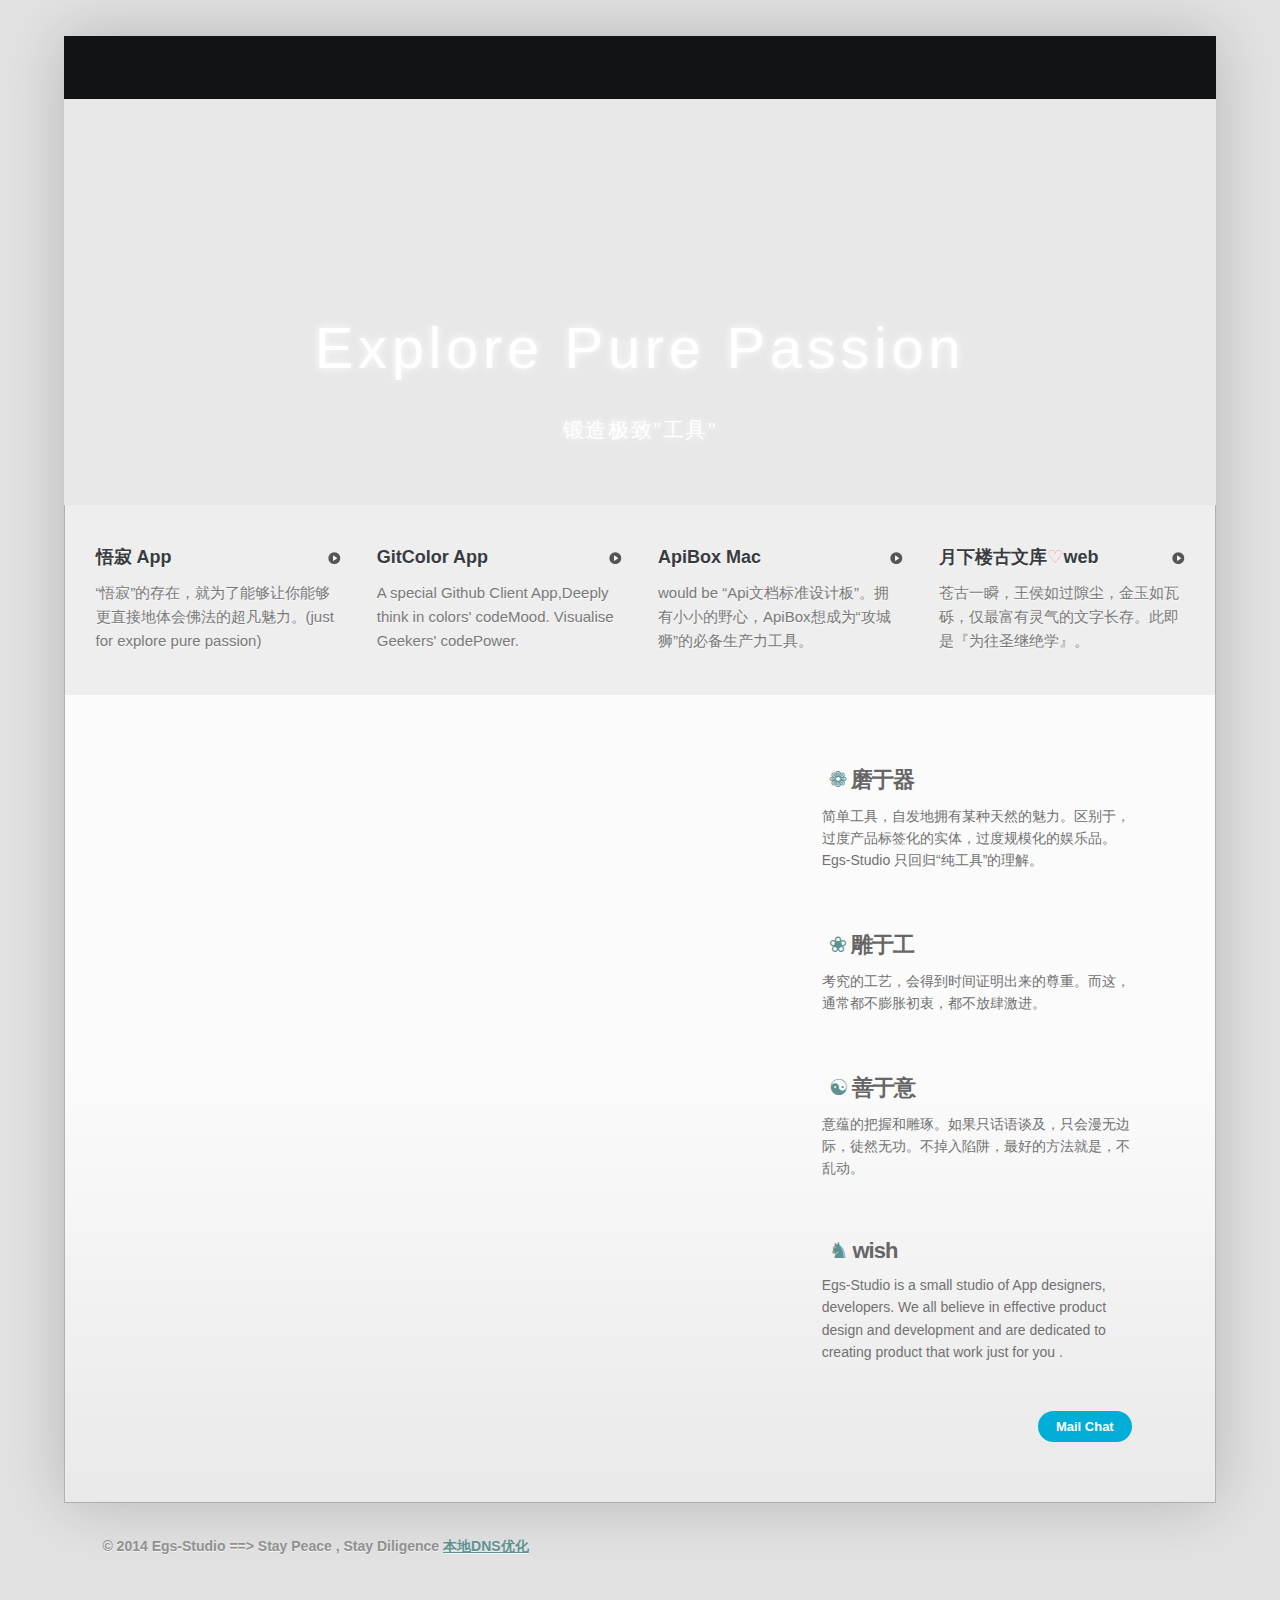
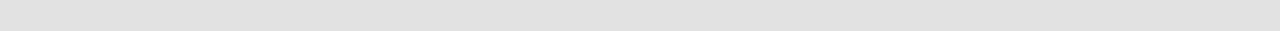
==== index.html @ 7e99b3f3 "updatefont" ====
<!doctype html>
<!--[if lt IE 7]>
<html class="no-js ie6 oldie" lang="en"> <![endif]-->
<!--[if IE 7]>
<html class="no-js ie7 oldie" lang="en"> <![endif]-->
<!--[if IE 8]>
<html class="no-js ie8 oldie" lang="en"> <![endif]-->
<!--[if gt IE 8]><!-->
<html class="no-js" lang="en"> <!--<![endif]-->
<head>
    <meta http-equiv="Content-Type" content="text/html; charset=utf-8">
    <meta charset="utf-8">
    <meta http-equiv="X-UA-Compatible" content="IE=edge,chrome=1">
    <meta name="viewport" content="width=device-width, initial-scale=1.0, maximum-scale=1.0, user-scalable=no">
    <title>Product Design &amp; App Development | Egs-Studio</title>
    <meta name="description"
          content="Egs-Studio is a small studio of App designers, developers. We all believe in effective product design and development and are dedicated to creating product that work just for you .">
    <meta name="author" content="egs-studio">
    <link rel="apple-touch-icon-precomposed" sizes="114x114" href="apple-touch-icon-114x114.png">
    <link rel="apple-touch-icon-precomposed" sizes="72x72" href="apple-touch-icon-72x72.png">
    <link rel="shortcut icon" href="apple-touch-icon.png">
    <link rel="shortcut icon" href="favicon.ico">

    <script src="js/libs/modernizr-2.0.6.min.js"></script>

    <link rel="stylesheet" href="themes/site_themes/momentum/css/screen-20120328.css">
    <link rel="stylesheet" media="screen and (min-width: 768px)"
          href="themes/site_themes/momentum/css/style_768-20120328.css"/>
    <link rel="stylesheet" media="screen and (min-width: 1025px)"
          href="themes/site_themes/momentum/css/style_1024-20120328.css"/>
    <link rel="stylesheet" media="screen and (min-width: 1281px)"
          href="themes/site_themes/momentum/css/style_1280-20120328.css"/>
    <link rel="stylesheet" media="screen and (-webkit-min-device-pixel-ratio: 2)"
          href="themes/site_themes/momentum/css/style_retina-20120328.css"/>

    <!--[if lt IE 9]>
    <link rel="stylesheet" media="screen" href="themes/site_themes/momentum/css/screen-20120328.css">
    <link rel="stylesheet" media="screen" href="themes/site_themes/momentum/css/style_768-20120328.css"/>
    <link rel="stylesheet" media="screen" href="themes/site_themes/momentum/css/style_1024-20120328.css"/>
    <link rel="stylesheet" media="screen" href="themes/site_themes/momentum/css/ie-20120328.css"/>
    <![endif]-->
    <link rel="icon" href="http://limbo0312.github.io/siteHelper/egs-studio.com/favicon.ico"
          mce_href="http://limbo0312.github.io/siteHelper/egs-studio.com/favicon.ico" type="image/x-icon">
    <link rel="shortcut icon" href="http://limbo0312.github.io/siteHelper/egs-studio.com/favicon.ico"
          ce_href="http://limbo0312.github.io/siteHelper/egs-studio.com/favicon.ico" type="image/x-icon">
    <!--<link href="http://libs.baidu.com/bootstrap/3.0.3/css/bootstrap.min.css" rel="stylesheet">-->

    <style>

        .light-shadow {
            color: #fff;
            font-size: 2.5rem;
            font-weight: 300;
            letter-spacing: 0.08em;
            margin: 0;
            width: 100%;
            text-shadow: 0 0 8px #fff;
        }

 

        .egs-studio-font-9zi {
            font-family: egs-studio-font;
        }

        /*type 222 heart*/
        @keyframes pound-heart {
            from { transform: none; }
            50% { transform: scale(1.2); }
            to { transform: none; }
        }


        .heart {
            display: inline-block;

            /*font-size:18px;*/
            color:RGB(241,161,166);
            text-align:center;
            animation: pound-heart .5s infinite;

        }



        @keyframes egs-spin {
            0% {
                -webkit-transform: rotate(0deg);
                transform: rotate(0deg);
            }
            100% {
                -webkit-transform: rotate(359deg);
                transform: rotate(359deg);
            }
        }
        .egs-spin {
            animation: egs-spin 2s infinite linear;
        }


        .identity-logo{
            float:left;
            overflow: hidden;
            text-indent:-999em;
            height:55px;
            width:30px;
            margin:0px 0px 0px 30px;
            background:transparent url(http://b-egs-studio-images.oss-cn-shenzhen.aliyuncs.com/studiosite%2Fegs-studio.png) no-repeat 0 0;
            position:relative;
        }
        .identity-logo.current:after,
        .identity-logo.current:before,
        nav ul li.current a:after,
        nav ul li.current a:before{
            content:"";
            position:absolute;
            bottom:-16px;
            border-width:8px;
            border-style:solid;
            border-color:#121314 transparent transparent transparent;
            width:999em;
        }

        @media only screen and (max-width:768px){

            .home .intro a {
                display: block;
                padding: 15px 0;
                margin: 0 5px;
                text-decoration: none;
                color: #000;
            }

            .home .intro a h3 {
                color: #383b3f;
                font-size: 24px;
                margin-bottom: 12px;
                line-height: 1.2em;
            }

            .home .intro a p {
                color: #797979;
            }

        }

        .containerXX{
            margin: 0;
            padding: 0;
            border: 0;
            font-weight: inherit;
            font-style: inherit;
            font-size: 100%;
            font-family: inherit;
            vertical-align: baseline;
            background: transparent;

            background-color: #fefefe;
            box-shadow: 0 0 60px rgba(0,0,0,.2);
            overflow: hidden;
        }

        body {
            margin: 2.25em auto;
            max-width: 1282px;
            width: 90%;
            background: transparent;
        }
        @media only screen and (max-width:768px){

            body {
                margin: 10px auto;

                width: 96%;
            }
        }

        footer {
            margin: 0;
            padding: 0;
            border: 0;
            font-weight: inherit;
            font-style: inherit;
            font-size: 100%;
            font-family: inherit;
            vertical-align: baseline;
            background: transparent;

            height: 28px;
            line-height: 32px;
            padding: 2em 3.333333333333%;
            text-shadow: 0 1px 0 rgba(255,255,255,.6);
        }

        .p1-title{
            position:absolute;top:50%;width:100%;color: #fff;font-size:58px;
        }
        .p2-subtitle{
            position:absolute;top:78%;width:100%;font-size: 18px;line-height: 1.333333em;color: #fff;font-weight: normal;font-size:21px;
        }


        @media only screen and (max-width:991px){

            .p1-title{
                font-size:48px;
            }
            .p2-subtitle{

                font-size:19px;
            }

            .home .intro a{
                display: block;
                padding: 22px 0;
                margin: 0 18px;
                text-decoration: none;
                color: #000;
            }

            footer {
                padding: 10px 2.33%;
            }
        }
        @media only screen and (max-width:640px){

            .p1-title{
                font-size:28px;
            }
            .p2-subtitle{

                font-size:16px;
            }

            .home .intro a{
                display: block;
                padding: 12px 0;
                margin: 0 18px;
                text-decoration: none;
                color: #000;
                font-size:80%;
            }

            footer {

                padding: 10px 2.33%;
            }
        }

    </style>

    <script src="http://libs.cdnjs.net/prefixfree/1.0.7/prefixfree.min.js"></script>
</head>
<body class="home">
<div id="container " class="containerXX"  >

    <header class="clearfix">
        <a href="index.html" class="identity-logo current" title="Egs-Studio"></a>
        <nav>
            <ul>
            </ul>
        </nav>

    </header>

    <div id="hero_new"  style="position:relative;background:#e8e8e8 url(http://b-egs-studio-images.oss-cn-shenzhen.aliyuncs.com/studiosite%2Fhome-hero.jpg) no-repeat right 50%;padding:0;height:406px;text-align:center;" >

        <p class="light-shadow p1-title " style="">Explore Pure Passion</p>

        <p class="light-shadow p2-subtitle" style="">锻造极致"工具"</p>

        <canvas id="galaxy" style="margin:0px 0px;padding:145px 0px 0px 0px"></canvas>
    </div>

    <div id="main" role="main" class="clearfix">


        <!--app list-->
        <section class="intro clearfix">
            <div class="limiter">
                <div class="item">
                    <a href="http://www.egs-studio.com/wujiApp" target="_blank">
                        <h3>悟寂 App</h3>

                        <p>“悟寂”的存在，就为了能够让你能够更直接地体会佛法的超凡魅力。(just for explore pure passion)</p>
                    </a>
                </div>
                <div class="item">
                    <a href="http://www.egs-studio.com/GitColor" target="_blank">
                        <h3>GitColor App</h3>

                        <p>A special Github Client App,Deeply think in colors' codeMood. Visualise Geekers'
                            codePower. </p>
                    </a>
                </div>
                <div class="item">
                    <a href="http://www.ApiBox.cc" target="_blank">
                        <h3>ApiBox Mac</h3>

                        <p> would be “Api文档标准设计板”。拥有小小的野心，ApiBox想成为“攻城狮”的必备生产力工具。</p>
                    </a>
                </div>

                <div class="item">
                    <a href="http://www.yuexialou.com/index.html" target="_blank">
                        <h3>月下楼古文库<span class="heart">♡</span>web</h3>

                        <p>苍古一瞬，王侯如过隙尘，金玉如瓦砾，仅最富有灵气的文字长存。此即是『为往圣继绝学』。</p>
                    </a>
                </div>

            </div>

        </section>



        <div class="serviceswrap clearfix">
            <i></i>
            <b></b>
            <section id="services" class="clearfix">
                <div class="service">
                    <h1 class="" style=";color:#666;font-size:22px;margin:10px 2px;"><span style="margin:0px 5px;color:rgb(94,146,145)">❁</span>磨于器</h1>

                    <p  >简单工具，自发地拥有某种天然的魅力。区别于，过度产品标签化的实体，过度规模化的娱乐品。Egs-Studio 只回归“纯工具”的理解。</p>
                </div>

                <div class="service">
                    <h1 class="" style=" ;color:#666;font-size:22px;margin:10px 2px;"><span style="margin:0px 5px;color:rgb(94,146,145)">❀</span>雕于工</h1>


                    <p  >考究的工艺，会得到时间证明出来的尊重。而这，通常都不膨胀初衷，都不放肆激进。</p>
                </div>

                <div class="service">
                    <h1 class="" style=" ;color:#666;font-size:22px;margin:10px 2px;"><span style="margin:0px 5px;color:rgb(94,146,145)">☯</span>善于意</h1>


                    <p  >意蕴的把握和雕琢。如果只话语谈及，只会漫无边际，徒然无功。不掉入陷阱，最好的方法就是，不乱动。</p>
                </div>

                <div class="service">

                    <h1  style=" color:#666;font-size:22px;margin:10px 2px;"><span style="margin:0px 5px;color:rgb(94,146,145)">♞</span>wish</h1>

                    <p  >Egs-Studio is a small studio of App designers, developers. We all believe in effective product
                        design and development and are dedicated to creating product that work just for you .</p>
                </div>

                <div class="service clearfix">
                    <a href="mailto:limbo0312@foxmail.com" title="limbo0312@foxmail.com" class="home-cta">Mail Chat</a>
                </div>
            </section>
        </div>

    </div>
</div>
<footer id="footerCopyright" class="clearfix">

    <p style="font-size:14px">&copy; 2014 Egs-Studio ==> Stay Peace , Stay Diligence <a href="http://ip.dnspod.cn/" target="_blank"
                                                                 style="color: rgb(94,146,145);">本地DNS优化</a></p>

</footer>


<script src="http://lib.sinaapp.com/js/jquery/1.9.1/jquery-1.9.1.min.js"></script>

<script>
    window.jQuery || document.write('<script src="/js/libs/jquery-1.6.2.min.js"><\/script>')
</script>

<script defer src="js/plugins.js"></script>
<script defer src="js/script.js"></script>

<script>

    /*========begin new js add    */
    var WIDTH, HEIGHT, canvas, con, g;
    var pxs = [];
    var rint = 50;
    $(document).ready(function () {
        $(".get-year").text(new Date().getFullYear());
        var $clones = $(".testimonial-list li").clone().sort(function () {
            return 0.5 - Math.random()
        }).slice(0, 4).removeClass("hidden");
        $(".testimonial-list").empty().append($clones);
        var windowSize = function () {
            WIDTH = $("#hero_new").innerWidth();
            HEIGHT = $("#hero_new").innerHeight();
            canvas = $("#galaxy");
            canvas.attr("width", WIDTH).attr("height", HEIGHT-145)
        };
        windowSize();
        $(window).resize(function () {
            windowSize()
        });
        $(".navburger").on("click", function (e) {
            e.preventDefault();
            e.stopPropagation();
            toggleMobileMenu()
        });
        $(".page-wrap").on("click", function (e) {
            if ($(this).hasClass("show-mobile")) {
                e.preventDefault();
                toggleMobileMenu()
            }
        });
        function toggleMobileMenu() {
            $(".page-wrap").toggleClass("show-mobile");
            $("html, body").toggleClass("no-scroll")
        }

        con = canvas[0].getContext("2d");
        for (var i = 0; i < 100; i++) {
            pxs[i] = new Circle();
            pxs[i].reset()
        }
        requestAnimationFrame(draw)
    });
    function draw() {
        con.clearRect(0, 0, WIDTH, HEIGHT);
        con.globalCompositeOperation = "lighter";
        for (var i = 0; i < pxs.length; i++) {
            pxs[i].fade();
            pxs[i].move();
            pxs[i].draw()
        }
        requestAnimationFrame(draw)
    }
    function Circle() {
        this.s = {
            ttl: 15000,
            xmax: 5,
            ymax: 2,
            rmax: 7,
            rt: 1,
            xdef: 960,
            ydef: 540,
            xdrift: 4,
            ydrift: 4,
            random: true,
            blink: true
        };
        this.reset = function () {
            this.x = (this.s.random ? WIDTH * Math.random() : this.s.xdef);
            this.y = (this.s.random ? HEIGHT * Math.random() : this.s.ydef);
            this.r = ((this.s.rmax - 1) * Math.random()) + 1;
            this.dx = (Math.random() * this.s.xmax) * (Math.random() < 0.5 ? -1 : 1);
            this.dy = (Math.random() * this.s.ymax) * (Math.random() < 0.5 ? -1 : 1);
            this.hl = (this.s.ttl / rint) * (this.r / this.s.rmax);
            this.rt = Math.random() * this.hl;
            this.s.rt = Math.random() + 1;
            this.stop = Math.random() * 0.2 + 0.4;
            this.s.xdrift *= Math.random() * (Math.random() < 0.5 ? -1 : 1);
            this.s.ydrift *= Math.random() * (Math.random() < 0.5 ? -1 : 1)
        };
        this.fade = function () {
            this.rt += this.s.rt
        };
        this.draw = function () {
            if (this.s.blink && (this.rt <= 0 || this.rt >= this.hl)) {
                this.s.rt = this.s.rt * -1
            } else {
                if (this.rt >= this.hl) {
                    this.reset()
                }
            }
            var newo = 1 - (this.rt / this.hl);
            con.beginPath();
            con.arc(this.x, this.y, this.r, 0, Math.PI * 2, true);
            con.closePath();
            var cr = this.r * newo;
            g = con.createRadialGradient(this.x, this.y, 0, this.x, this.y, (cr <= 0 ? 1 : cr));
            g.addColorStop(0, "rgba(193,254,254," + newo + ")");
            g.addColorStop(this.stop, "rgba(193,254,254," + (newo * 0.2) + ")");
            g.addColorStop(1, "rgba(193,254,254,0)");
            con.fillStyle = g;
            con.fill()
        };
        this.move = function () {
            this.x += (this.rt / this.hl) * this.dx;
            this.y += (this.rt / this.hl) * this.dy;
            if (this.x > WIDTH || this.x < 0) {
                this.dx *= -1
            }
            if (this.y > HEIGHT || this.y < 0) {
                this.dy *= -1
            }
        };
        this.getX = function () {
            return this.x
        };
        this.getY = function () {
            return this.y
        }
    }
    ;

</script>
<script type="text/javascript" src="http://tajs.qq.com/stats?sId=45893302" charset="UTF-8"></script>
</body>


</html>
---- themes/site_themes/momentum/css/screen-20120328.css ----
/*

Momentum Base Screen Style

Colours:
Header Grey:23262a

*/

@import url(reset.css);

html{background:#e2e2e2}

body{
	background:transparent;
	width:100%;
	font-size:100%;
	font-family:"Helvetica Neue",helvetica,arial,sans;
	color:#646669;
}

/* @group Default type styling
====================================================================== */

strong{font-weight:bold;}
em{font-style:italic;}

p{
	font-size:1em;
	line-height:1.5em;
}

p + p,
p+div{margin-top:1.125em;}/* 18 /16 */

p + h2{margin-top:0.75em;}/* 18/24 */

/* Links */
a,
a:visited{color:#00aed7;}

a:hover{text-decoration:显示hoverText;},
a:active{text-decoration:none;}

blockquote{
	margin:2.25em 0 0 0; /* 36/16 */
	padding:0 6.25%;
	border-left:4px solid #00aed7;
}
blockquote div{
	font-family: "adelle",serif;
	font-style: italic;
	font-weight: 300;
	font-style:italic;
	font-size:1em;
	line-height:1.8em;
	margin-bottom:1.125em;
}
blockquote strong{
	display:block;
	color:#383b3f;
}
/* Heading */

h1,h2,h3,h4,h5{
	font-weight:bold;
	color:#383b3f;
	-webkit-font-smoothing:subpixel-antialiased;
	font-family:"Helvetica Neue",helvetica,arial,sans;
}

h1{
	font-size:2.25em;/* 36/16 */
	color:#23262a;
	font-weight:bold;
	letter-spacing:-1px;
}

h2{
	font-size:1.5em;/* 24/16 */
	font-weight:bold;
	margin-bottom:0.75em;/* 18/24 */
	line-height:1.5em;/* 36/24 */
}

h3{
	font-size:1.125em;/* 18/16 */
	font-weight:bold;
	margin-bottom:1.66666666666667em;/* 30/18 */
	line-height:2em;/* 36/18 */
}

/* @end */

/* @group Header
====================================================================== */
header{
	background-color:#121314;
	color:#fff;
	position:relative;
	padding:0.625em 3.125%;/* 10/16 - 10/320 */
}

.tweet{display:none}

.identity{
	display:block;
	overflow:hidden;
	text-decoration:none;
	font-size:1.875em;/* 30/16 */
	color:#ffffff !important;
	font-weight:bold;
	line-height:1em;
	letter-spacing:-1.5px;
	margin:0 0 12px 3.333333333333%;/*  - 10/300*/
	width:26px;
	opacity:.4;
}
.identity:hover,
.identity.current{
	opacity:1;
	-webkit-transition: opacity .33s linear;
	transition: opacity .33s linear;
}

.identity mark{
	background-color:transparent;
	font-weight:bold;
	font-style:normal;
	color:#fff;
	letter-spacing:-7px;
}

/* @end */

/* @group Navigation
====================================================================== */
header nav{
	display:none;
}

.gotonav{float:right;display:block;font-weight:bold;color:#fff !important;text-decoration:none;font-size:30px;line-height:.9em;margin-right:3%;}

nav ul li{

	position:relative;
	xmargin-left:3.333333333333%;
}

nav ul li a{
	display:block;
	text-transform:lowercase;
	xpadding:2em 3.333333333333%;
	padding:1.2em 6.25%;/* 18/12 - 320/20 */
	font-size:18px;
	background:#121314 url(../icons/view-project.png) no-repeat 93.5% 50%;
	border-bottom:1px solid #222;
}

nav a:link,
nav a:visited{
	color:#666666;
	font-weight:bold;
	text-decoration:none;
	-webkit-transition: all .25s linear;
	transition: color .25s linear;
}

nav a:hover,
nav a:active{color:#ccc;}

nav ul li.current a:link,
nav ul li.current a:visited,
nav ul li.current a:hover,
nav ul li.current a:active{color:#fff;background-color:#111;}

/* @end */

/* @group Footer
====================================================================== */

footer{
	font-size:0.75em;/* 12/16 */
	color:#909090;
	xpadding:1.5em 6.25%;/* 18/12 - 320/20 */
}
footer p{
	font-size:1em;/**/
	font-weight:bold;
	padding:1.5em 6.25%;/* 18/12 - 320/20 */
}
footer div{
	display:none;
}

/* @end */


/* @group Generic Layout
====================================================================== */

#container{

}

#main{
	background-color:#fff;
}

#hero{
	background:#e8e8e8;
	padding:1.5em 6.25%;/* 18/16 - 320/20 */
	xborder-bottom:1px solid #d4d4d4;
	background:#e8e8e8;
}


#contentwrapper{

}

.articlewrap{
	padding:1.5em 6.25%;/* 24/16 - 320/20 */
}

.articlewrap + .articlewrap{
	border-top:1px solid #e5e5e5;
}


.wrapper-full{
	padding:2.25em 6.25%;/* 36/16 - 320/20 */
}

.wrapper-full + .wrapper-full{
	border-top:1px solid #e5e5e5;
}


/* @end */

/* @group modules
====================================================================== */
.mod-pod{
	padding:2.25em 6.25%;/* 36/16 - 320/20 */
}

/* Contact Pod */
#contact-pod{
	border-top:1px solid #e5e5e5;
	border-bottom:1px solid #e5e5e5;
}

#contact-pod h3{
	margin-bottom:0.66666666666667em;/* 12/18 */
}

#contact-pod p{
	color:#5c5c5c;
	line-height:;
	margin-bottom:1.5em;/* 24/16 */
}

#contact-pod p span.tel{
	font-weight:bold;
	font-size:1.75em;/* 28/16 */
	color:#00aed7;
}

#contact-pod .short-email{display:none;}

/* Buttons */

.btn:link,
.btn:visited{
	display:inline-block;
	color:#fff;
	background-color:#00aed7;
	padding:9px 18px;
	text-align:left;
	text-decoration:none;
	font-size:.875em;/* 14/16 */
	font-weight:bold;
	-webkit-border-radius: 5px;
	-moz-border-radius: 5px;
	border-radius: 5px;
}


.btn:hover,
.btn:active{
	background-color:#666;
}

.dlbtn:link,
.dlbtn:visited{
	display:inline-block;
	color:#fff;
	padding: 12px 55px 12px 22px;
	text-align:left;
	text-decoration:none;
	font-size:1.3em;/* 14/16 */
	font-weight:bold;
	-webkit-border-radius: 5px;
	-moz-border-radius: 5px;
	border-radius: 5px;
	background:#00aed7 url(../icons/down.png) no-repeat right;
}

.dlbtn small {
	font-size: 0.5em;
}

.dlbtn:hover,
.dlbtn:active{
	background-color:#666;
}


.home-cta:link,
.home-cta:visited{
	float:right;
	clear:both;
	color:#fff !important;
	font-size:13px;
	text-decoration:none;
	font-weight:bold;
	background-color:#00aed7;
	display:block;
	padding:8px 18px;
	-webkit-border-radius: 24px;
	-moz-border-radius: 24px;
	border-radius: 24px;
	cursor:pointer;
}

.home-cta:hover,
.home-cta:active{
	background-color:#666;
}

/* Call to action */
.cta{background-color:#f0f0f0;}

.cta h2{color:#00aed7;margin-bottom:18px;}


/* @end */

/* @group Home Page
====================================================================== */
.home .intro{
	background-color:#eeeeee;
	display:block;
	width:100%;
	text-shadow:0 1px 0 rgba(255,255,255,.8);
}

.home #hero{
	background:#e8e8e8 url(../home-hero.jpg) no-repeat 50% 50%;
	padding:2.25em 0;/* 36/16 */
	border-bottom:none;
	text-align:center;
}
.home #hero h1{
	color:#fff;
	margin-bottom:24px;
}

.home #hero h2{
	font-size:18px;/* 18/16 */
	line-height:1.33333333333333em;/* 24/18 */
	color:#fff;
	font-weight:normal;
	width:90%;
	margin:0 auto;
}

.home #hero .go{
	text-indent:-999em;
	display:inline-block;
	margin-top:18px;
	width:13px;
	height:13px;
	background:transparent url(../icons/go.png) no-repeat 0 0;
}

.home .intro {

	display:block;
	width:100%;
	text-shadow:0 1px 0 rgba(255,255,255,.8);
	background-color:#eeeeee;
}

.home #services{

}

.home #services .service{
	padding:1.5em 6.25%;/* 24/16 - 320/20 */
	border-bottom:1px solid #eee;
}

.home #services .service a{
	color:#fff;
	text-decoration:none;
	display:block;

}

.home #services .service h2{
	font-size:1.125em;/* 18/16 */
	color:#323232;
}

.home #services .service h2{
	padding-left:38px;
}

.design{background:transparent url(../icons/design_24.png) no-repeat 0 50%;}
.development{background:transparent url(../icons/development_24.png) no-repeat 0 0%;}
.strategy{background:transparent url(../icons/strategy_24.png) no-repeat 0 50%;}

.home #services .service p{
	color:#717171;
}


/* @end */

/* @group About Page
====================================================================== */

.about-page #hero{
	padding-bottom:0;
	background:#e8e8e8 url(../hero-shade.png) repeat-x 0 bottom;

}

.new-about-page #hero{
	height:160px;
	background-position:50% 0;
	background-repeat:no-repeat;
}

.team{float:right;width:80%;padding-top:18px;}

.team img{float:right;}

.person{
	margin:1.125em 0 2.25em 0;/* 18/16 - 36/16*/
}
.person:last-child{
	margin-bottom:1.125em;/* 18/16 */
}
.person hgroup{
	float:right;
	width:55%;
	padding:.5em 0 0 0;
}
.person hgroup h2{
	margin-bottom:0;
	font-size:1.125em;/* 18/16 */
}
.person p{
	display:none;
}
.person figure{
	float:left;
	display:block;
	width:32%;
	text-align:center;
	border:1px solid #d8d8d8;
	margin:0;
}

/* Services Pod */
#services-pod{display:none;}

h3.development{
	padding-left:38px; background:transparent url(../icons/development_24.png) no-repeat 0 20%;
}
h3.design{
	padding-left:38px; background:transparent url(../icons/design_24.png) no-repeat 0 25%;
}

h3.tools{
	padding-left:38px; background:transparent url(../icons/design_24.png) no-repeat 0 25%;
}

/* @end */

/* @group Method Page
====================================================================== */

.method-page #hero{
	background-color:#fff;
	border-bottom:none;
	text-align:center;
}
.method-page #hero h1{
	color:#00aed7;
	font-size:54px;
	padding-top:1em;/* 54/54 */
}


.method-page article + article,
.method-page .intro div + div{
	margin-top:2.25em;/* 36/16 */
}

.method-page .process{
	clear:both;
	border-top:1px solid #e5e5e5;
}

.method-page .process article{}

.method-page .process article h2{
	padding-left:38px;
}

.learn{
	background:transparent url(../icons/learn_24.png) no-repeat 0 5px;
}

.build{
	background:transparent url(../icons/build_24.png) no-repeat 0 5px;
}

.love{
	background:transparent url(../icons/love_24.png) no-repeat 0 5px;
}

#full-service section + section{
	margin-top:2.25em;/* 36/16 */
}

#full-service section li{
	line-height:1.5em;
}


.design-list li:before,
.dev-list li:before{
	content: "+ ";
	font-size:20px;
	color: #00aed7;
	font-weight:bold;
	margin-right:10px;
}

/* @end */

/* @group Work Page
====================================================================== */



.work-page #main article{
	margin-bottom:2.25em;/* 36/16 */
}

.work-page #main article:last-child{
	margin-bottom:0px;
}

.work-item .hit{
	display:none;
}

/* @end */

/* @group Single Project page
====================================================================== */
.project-page #hero{
	height:160px;
	background-position:50% 0;
	background-repeat:no-repeat;
}

.project-page #hero h1{
	text-align:center;
	color:#fff;
	line-height:140px;
	xtext-shadow:0 1px 0 rgba(0,0,0,.8);
}


.standfirst{
	font-size:1.25em; /* 20/16 */
}

.project-visuals{
	width:100%;
	xheight:400px;
	background-color:#f0f0f0;
	margin-bottom:1.125em;/* 18/16 */
}
#project-meta{
	border-top:1px solid #e5e5e5;
}

#project-meta h3{
	line-height:1.5em; /* 24/18 */
	margin-bottom:1em; /* 18/18 */
}

#project-meta ul{
	margin-bottom:2.25em;/* 36/16 */
}

#project-meta .services li:before{
	content: "+ ";
	font-size:20px;
	color: #00aed7;
	font-weight:bold;
	margin-right:10px;
}

#project-meta .results li:before{
	content: "✓ ";
	font-size:20px;
	color: #00aed7;
	font-weight:bold;
	margin-right:10px;
}



.project-page .more-work,
.project-page #client-brand{
	display:none;
}

/* @end */

/* @group Contact Page
====================================================================== */

#contact_form,
#standfirst{display:none;}

.contact-page #contact-pod{
	border-top:0;
	border-bottom:0;
}

/* @end */

/* @group Feedback pages (thankyou, 404, unsubscribe)
====================================================================== */

.message-page #hero{
	background-color:#fff;
	border-bottom:none;
	text-align:center;
}
.message-page #hero h1{
	font-size:54px;
	padding-top:1em;/* 54/54 */
}

.message-page .wrapper-full{
	padding-top:0;
	text-align:center;
}

.message-page iframe{
	margin:54px 0;
}


/* @end */

/* @group Wallpaper
====================================================================== */

.wallpaper-page #hero{
	background:#e8e8e8 url(../../../../images/content/labs/wallpaper/herobg.jpg) no-repeat 50% 50%;
	/* height:279px; */
	height:100px;
	padding: 0px;

}
.wallpaper-page .wrapper-full img{
	text-align: center;
	margin: -60px auto 0 auto;
}

.wallpaper-page h2 {
	font-size:1.2em; /* 20/16 */
	margin-top: 20px;
	line-height: 120%;
}

.wallpaper-page p.intro {
	max-width: 530px;
	margin-left:auto;
	margin-right: auto;
}

.wallpaper-page .dlbtn {
	margin-top: 25px;
}

p.wallpaper-alt {
	font-size: 0.8em;
	margin-top: 25px;
	color: #aaa;
}


/* @end */

/* @group Media queries for Retina display and Landscape ipad
====================================================================== */





/* @group Tools
====================================================================== */
.right{float:right;}

/* Clearfix */

.clearfix:before, .clearfix:after { content: ""; display: table; }
.clearfix:after { clear: both; }
.clearfix { zoom: 1; }
/* Localized */
---- themes/site_themes/momentum/css/style_768-20120328.css ----
/*

Momentum 768px Screen and up

*/

/* @group Default type styling
====================================================================== */

p,li{
	font-size:0.9375em;/* 15/16 */
	line-height:1.6em;/* 24/15 */
}

p + p,
p+div{margin-top:1.5em;}/* 24/16 */

p + h2{margin-top:1.5em;}/*  */

/* Heading */

h2{
	margin-bottom:1.5em;/* 36/24 */
}
h3{
	font-size:1.125em;/* 18/16 */
	font-weight:bold;
	margin-bottom:1.66666666666667em;/* 30/18 */
	line-height:2em;/* 36/18 */
}

blockquote{
	margin:3.375em 0 0 0;/* 54/16 */
	padding:0 36px;
}

blockquote div{
	font-size:1.2em;
	line-height:1.8em;
	margin-bottom:1em
}

/* @end */

/* @group Header
====================================================================== */

header{
	height:63px;
	padding:0
}

.identity{
	float:left;
	overflow: visible;
	text-indent:-999em;
	height:55px;
	width:33px;
	margin:0px 0px 0px 30px;
	background:transparent url(http://b-egs-studio-images.oss-cn-shenzhen.aliyuncs.com/studiosite%2Fegs-studio.png) no-repeat 0 0;
	position:relative;
}

.tweet,
.tweet:visited{
	display:block;
	font-size:12px;
	font-weight:bold;
	color:#666666;
	text-decoration:none;
	position:absolute;
	top:30px;
	left:11.976047904192%;
}

/* @end */

/* @group Navigation
====================================================================== */
header nav{
	display:block;
}

.gotonav,
footer nav{
	display:none;
}


nav{
	float:right;
	margin-right:2.49500998004%;/* 25px */
	padding:0;
}

nav ul li{
	display:inline-block;
	margin:0;
}

nav ul li a{
	padding:0 10px;
	line-height:72px;
	height:63px;
	font-size:12px;
	margin:0;
	background-color:transparent;
	border-bottom:none;
	background-image:none;
}

nav a:link,
nav a:visited{
	color:#666666;
	font-weight:bold;
	text-decoration:none;
	-webkit-transition: all .25s linear;
	transition: color .25s linear;
}

nav a:hover,
nav a:active{color:#ccc;}

.identity.current:after,
.identity.current:before,
nav ul li.current a:after,
nav ul li.current a:before{
	content:"";
	position:absolute;
	bottom:-16px;
	border-width:8px;
	border-style:solid;
	border-color:#121314 transparent transparent transparent;
	width:999em;
}

.identity.current:after{left:50%;}
.identity.current:before{right:50%;}

nav ul li.current a:after{left:50%;}
nav ul li.current a:before{right:50%;}

/* @end */

/* @group Footer
====================================================================== */

footer{height:28px;line-height:32px;padding:2em 3.333333333333%;/* 24px */text-shadow:0 1px 0 rgba(255,255,255,.6);}
footer p{float:left;padding:0;}
footer div{width:258px;display:block;float:right;margin:0;line-height:32px;height:28px;}
footer div a{display:block;float:right;margin-left:18px;opacity:.5;}
footer div a:hover{display:block;float:right;margin-left:18px;opacity:1;}
footer div img{}

/* @end */

/* @group Generic Layout
====================================================================== */

#container{
	background-color:#fefefe;
	box-shadow:0 0 60px rgba(0,0,0,.2);
	overflow:hidden;
}

.about-page #main,
.contact-page #main,
.project-page #main{
	background-image:url(../bg-split.png);
	background-repeat:repeat-y;
	background-position:67.95% 0;
}

#hero{
	padding:2.25em 3.6%;/* 36px */
}

#contentwrapper{
	width:680px;
	width:68%;
	float:left;
	padding:0;
}

.articlewrap{
	padding:3.375em 0;/* 54px */
}

.articlewrap article{
	float:right;
	margin:0 6.627393225331%;/* margin:0 45px; */
	max-width:690px;
	width:86.764705882353%;
}

.wrapper-full{
	width:912px;
	width:91.2%;
	padding:3.375em 4.4%;/* 54/16 - 44/1000 */

}

/* @end */

/* @group modules
====================================================================== */

.mod-pod{
	padding:3.375em 14.0625%;/* 54/16 - 45/320 */
}

.mod-pod p{
	font-size:0.875em;/* 14/16 */
}
/* Contact Pod */




/* Services Pod */
#services-pod{display:block;}

h3.development{
	padding-left:38px; background:transparent url(../icons/development_24.png) no-repeat 0 20%;
}
h3.design{
	padding-left:38px; background:transparent url(../icons/design_24.png) no-repeat 0 25%;
}

h3.tools{
	padding-left:38px; background:transparent url(../icons/design_24.png) no-repeat 0 25%;
}

#services-pod ul + h3{
	margin-top:42px;
}

#services-pod li{
	font-size:0.9375em;/* 15/16 */
	line-height:2em;/* 30/16 */
	margin:0;
	padding:0;
}

/* Buttons */

.btn{
	padding:9px 12px;
}

/* @end */

/* @group Home Page
====================================================================== */

.home #main{
	background:#fbfbfb url(../bg-main.jpg) repeat-x 0 bottom;
}

.home #hero{
	background:#e8e8e8 url(../home-hero.jpg) no-repeat right 50%;
	padding:0;
	/*padding:0px 0 0 0;*/
	height:406px;
}



.home .intro{
	display:block;
	width:100%;
	text-shadow:0 1px 0 rgba(255,255,255,.8);
	background-color:#eeeeee;
}

.home .intro .item{
	width:25%;
	float:left;
}

.home .intro a{
	display:block;
	padding:42px 0;
	margin:0 18px;
	text-decoration:none;
	color:#000;
}

.home .intro a h3{
	margin-bottom:12px;
	line-height:1.2em;
	background:transparent url(../icons/go.png) no-repeat right 60%;
}

.home .intro a p{
	color:#797979;
}
.home .serviceswrap{
	position:relative;
	overflow:hidden;
}

.home .serviceswrap i{
	display:block;
	width:891px;/**/
	height:680px;/**/
	position:absolute;
	/*bottom:12%;*/
	top:5%;
	right:34%;
	background:transparent url(http://b-egs-studio-images.oss-cn-shenzhen.aliyuncs.com/studiosite%2FapiBox2.png) no-repeat 0 0;

}

.home .serviceswrap b{
	border-left:1px solid #b1b1b1;
	display:block;
	position:absolute;
	top:0;
	left:-1px;
	width:1px;
	height:100%;
}

.home #services{
	position:relative;
	width:34.2%;
	float:right;
	padding:2.25em 0;
}

.home #services .service{
	width:278px;
	width:90%;
	xpadding:2.25em 4.6%; /* 36/16 */
	border-bottom:none;
	float:left;
	max-width:310px;
	padding-left:0;

}

.home #services .service a{

}

.home #services .service h2{
	margin-bottom:12px;
	padding-left:38px;
}


.home #services .service p{
	font-size:14px;
}

/* @end */

/* @group About Page
====================================================================== */

.new-about-page #hero{height:358px;padding: 2.25em 3.6%;}

.person{
	width:41.525423728814%;/* 245 */
	margin-right:8.474576271186%;/* 50 */
	float:left;
	margin-top:0;
}

.person:last-child{
	margin-bottom:0;
}

.person hgroup{
	float:none;
	padding:0;
	width:100%;
	margin-bottom:36px;
}

.person hgroup h2{
	margin-bottom:0;
	font-size:1.5em;/* 24/16 */
}

.person p{
	display:block;
}

.person figure{
	float:none;
	display:block;
	width:77%;
	text-align:center;
	border:1px solid #d8d8d8;
	margin:0 0 36px 0;
}

#sidewrapper{
	float:left;
	width:320px;
	width:32%;
}


/* @end */

/* @group Method Page
====================================================================== */

.method-page #hero h1{
	padding:52px 0 0;
	font-size:92px;
}

.method-page article + article{
	margin-top:2.25em;/* 36/16 */
}


.method-page .intro .wrap,
.method-page .dosanddonts .wrap{
	margin-top:0;
	float:left;
	width:50%;
}

.method-page .intro article,
.method-page .dosanddonts article{
	padding-right:45px;
	float:right;
}
.method-page .intro .last article,
.method-page .dosanddonts article{
	padding-left:45px;
	padding-right:0;
	float:left;
}

.method-page .process article{
	padding-left:265px;
}

.method-page .process article h2{
	padding-left:0;
}

.learn{
	background:transparent url(../icons/learn.png) no-repeat 5% 0;
}

.build{
	background:transparent url(../icons/build.png) no-repeat 5% 0;
}

.love{
	background:transparent url(../icons/love.png) no-repeat 5% 0;
}

#full-service section + section{
	margin-top:0;/* 36/16 */
}

#full-service section{
	float:left;
	width:31.798245614035%;
	margin:0 2.302631578947% 0 0;
}

#full-service section.last{
	margin-right:0;
}

/* @end */


/* @group Work Page
====================================================================== */

.work-page #main article{
	float:left;
	width:31.798245614035%;
	margin:0 2.302631578947% 2.302631578947% 0;
}

.work-item{
	position:relative;
	overflow:hidden;
	background:#00aed7 url(../icons/view-project.png) no-repeat 93.5% 50%;
}

.work-item a img{
	-webkit-transition: all .3s ease-in-out;
	-moz-transition: all .3s ease-in-out;
	-o-transition: all .3s ease-in-out;
	-ms-transition: all .3s ease-in-out;
	transition: all .3s ease-in-out;
}

.work-item a:hover img{
	margin-left:-15%;
}

.work-item .hit{
	text-decoration:none;
	color:#ffffff;
	font-size:18px;
	display:block;
	background:rgba(0,0,0,.8);
	top:0;left:0;
	position:absolute;
	width:100%;height:100%;
	opacity:0;
	-moz-opacity:0;
	-webkit-transition: all .3s ease-in-out;
	-moz-transition: all .3s ease-in-out;
	-o-transition: all .3s ease-in-out;
	-ms-transition: all .3s ease-in-out;
	transition: all .3s ease-in-out;
}

.work-item .hit:hover{opacity:1;}

.work-item .hit strong,
.work-item .hit i{
	display:block;
	padding:18px 18px 0 18px;
}


.work-page #main article.third{
	margin-right:0;
}

/* @end */

/* @group Single Project page
====================================================================== */

.project-page #hero{height:320px;}

.project-page #hero h1{
	line-height:320px;
	font-size:66px;
}

.project-page .more-work,
.project-page #client-brand{
	display:block;
}

.project-page #client-brand img{
	margin:0 auto;
}

.project-visuals{
	margin-bottom:1.5em;/* 24/16 */
}

.more-work article article{
	float:left;
	padding:0;
	margin:0 2% 0 0;
	width:31%;
}

/* @end */


/* @group Contact Page
====================================================================== */

#contact_form,
#standfirst{display:block;}

.form-field{
	margin-bottom:1.125em;/* 18/16 */
	width:100%;/*  590/590 */
}
.form-field label{
	display:block;
	float:left;
	width:24.576271186441%;/*  145/590 */
	color:#333333;
	margin-right:1.694915254237%;/*  10/590 */
	line-height:2.66666666666667em;/* 48/18 */
}
.form-field span{

}
.form-field span input,
.form-field span textarea{
	border:none;
	padding:0 18px;/*  */
	height:48px;/*  */
	background-color:#ebebeb;
	outline-width:0;
	width:50.847457627119%;/* 300/590 */
	font-family:"Helvetica Neue",helvetica,arial,sans;
	font-size:1em;
}

.form-field span textarea{
	height:232px;/*  */
	padding:18px;/*  */
}
.form-click{
	margin-left:25.932203389831%;/* 153/590 */
	float:left;
	margin-right:4.067796610169%;/* 24/590 */
}

.form-click input{
	cursor:pointer;
	font-family:"Helvetica Neue",helvetica,arial,sans;
	font-size:0.75em;/* 12/16 */
	font-weight:bold;
	color:#fff;
	border:0;
	background-color:#00aed7;
	height:48px;
	line-height:48px;
	padding:0 30px;
	-webkit-border-radius: 5px;
	-moz-border-radius: 5px;
	border-radius: 5px;
}

.form-tick{
	float:left;
	line-height:48px;
}
.form-tick label{
	font-size:0.875em;/* 14/16 */
	margin-left:10px;
	color:#333333;
}

/* @end */


/* @group Feedback pages (thankyou, 404, unsubscribe)
====================================================================== */

.message-page #hero h1{
	padding:52px 0 0;
	font-size:92px;
}


.message-page header {
	height: 70px;
}


/* @end */


/* @group Wallpaper
====================================================================== */

.wallpaper-page #hero{
	background:#e8e8e8 url(../../../../images/content/labs/wallpaper/herobg.jpg) no-repeat 50% 50%;
	height:279px;
	padding: 0px;

}
.wallpaper-page .wrapper-full img{
	text-align: center;
	margin: -180px auto 0 auto;
}

.wallpaper-page h2 {
	font-size:2.2em; /* 20/16 */
	margin-top: 20px;
	line-height: 130%;
	margin-bottom: 30px;
}

.wallpaper-page .dlbtn {
	margin-top: 40px;
}

p.wallpaper-alt {
	margin-top: 30px;
}


/* @end */


/* @group Print Styles
====================================================================== */
---- themes/site_themes/momentum/css/style_1024-20120328.css ----
/*

Momentum 1024px Screen and up

*/

body{
	margin:2.25em auto;
	max-width:1282px;
	width:90%;
}

/* @group Generic Layout
====================================================================== */

#main{
	border-right:1px solid #b1b1b1;
	border-bottom:1px solid #b1b1b1;
	border-left:1px solid #b1b1b1;
}

.limiter{
	max-width:1033px;
	margin:0 auto;
}

/* @end */


.home .limiter{
	max-width:1125px;
	margin:0 auto;
	
}


.home .serviceswrap i{

}

/* @group Method Page
====================================================================== */

.method-page #hero h1{
	padding:64px 0 0;
	font-size:104px;
}

.method-page article + article{
	margin-top:0;
}

.method-page .process article{
	padding-left:0;
}

.method-page .process h2{
	text-align:center;
	font-size:48px;
	margin:30px 0 108px 0;
}

.process p{
	padding:0 36px 0 0;
}

.learn{
	background:transparent url(../icons/learn.png) no-repeat 50% 0;
}

.build{
	background:transparent url(../icons/build.png) no-repeat 50% 0;
}

.love{
	background:transparent url(../icons/love.png) no-repeat 50% 0;
}

#full-service section + section{
	margin-top:0;/* 36/16 */
}

#full-service section,
.process article{
	float:left;
	width:31.798245614035%;
	margin:0 2.302631578947% 0 0;
}

#full-service section.last,
.method-page article.last{
	margin-right:0;
}

/* @end */

/* @group Wallpaper
====================================================================== */

.wallpaper-page .wrapper-full img{
	margin: -200px auto 0 auto;
}

/* @end */




/* @group Feedback pages (thankyou, 404, unsubscribe)
====================================================================== */


.message-page #hero h1{
	padding:64px 0 0;
	font-size:104px;
}

.message-page iframe{
	margin:64px 0;
}

/* @end */
/* Localized */
---- themes/site_themes/momentum/css/style_1280-20120328.css ----
/*

Momentum 1280px Screen and up

*/

body{
	font-size:106.25%;/* 17px; */
}

/* @group Default type styling
====================================================================== */

/* Heading */

h1{
	font-size:2.625em;/* 42/16 */
}

/* @end */

/* @group Modules
====================================================================== */

/* Buttons */

.btn{
	display:inline-block;
	color:#fff;
	background-color:#00aed7;
	padding:9px 18px;
	text-align:center;
	text-decoration:none;
	font-weight:bold;
	-webkit-border-radius: 5px;
	-moz-border-radius: 5px;
	border-radius: 5px;
}

/* @end */


/* @group About Page
====================================================================== */

.home .serviceswrap i{
	
}

/* @end */

/* @group About Page
====================================================================== */
.team{padding-top:36px;}

/* @end */

/* @group Method Page
====================================================================== */

.method-page #hero h1{
	font-size:118px;
}

/* @end */

/* @group Generic Layout
====================================================================== */

#hero{
	padding:3.25em 3.6%;/* 36px */
}

.articlewrap{
	padding:4.94117647058824em 0;/* 84/17 */
}

.wrapper-full{
	padding:4.94117647058824em 4.44%;/* 84/17 - 44/1000 */

}

/* @end */

/* @group Single Project page
====================================================================== */

.project-page #hero{height:320px;padding:2.25em 3.6%;}

/* @end */

/* @group Feedback pages (thankyou, 404, unsubscribe)
====================================================================== */


.message-page #hero h1{
	font-size:118px;
}


/* @end */
---- themes/site_themes/momentum/css/style_retina-20120328.css ----
.learn{
	background-image: url(../icons/learn@2x.png);
	background-size:24px 24px;
}
.build{
	background-image: url(../icons/build@2x.png);
	background-size:24px 24px;
}

.love{
	background-image: url(../icons/love@2x.png);
	background-size:24px 24px;
}


.design{
	background-image:url(../icons/design@2x.png);
	background-size:24px 24px;
}

.development{
	background-image:url(../icons/development@2x.png);
	background-size:24px 24px;
}

.strategy{
	background-image:url(../icons/strategy@2x.png);
	background-size:24px 24px;
}
/* Localized */
---- themes/site_themes/momentum/css/screen-20120328.css ----
/*

Momentum Base Screen Style

Colours:
Header Grey:23262a

*/

@import url(reset.css);

html{background:#e2e2e2}

body{
	background:transparent;
	width:100%;
	font-size:100%;
	font-family:"Helvetica Neue",helvetica,arial,sans;
	color:#646669;
}

/* @group Default type styling
====================================================================== */

strong{font-weight:bold;}
em{font-style:italic;}

p{
	font-size:1em;
	line-height:1.5em;
}

p + p,
p+div{margin-top:1.125em;}/* 18 /16 */

p + h2{margin-top:0.75em;}/* 18/24 */

/* Links */
a,
a:visited{color:#00aed7;}

a:hover{text-decoration:显示hoverText;},
a:active{text-decoration:none;}

blockquote{
	margin:2.25em 0 0 0; /* 36/16 */
	padding:0 6.25%;
	border-left:4px solid #00aed7;
}
blockquote div{
	font-family: "adelle",serif;
	font-style: italic;
	font-weight: 300;
	font-style:italic;
	font-size:1em;
	line-height:1.8em;
	margin-bottom:1.125em;
}
blockquote strong{
	display:block;
	color:#383b3f;
}
/* Heading */

h1,h2,h3,h4,h5{
	font-weight:bold;
	color:#383b3f;
	-webkit-font-smoothing:subpixel-antialiased;
	font-family:"Helvetica Neue",helvetica,arial,sans;
}

h1{
	font-size:2.25em;/* 36/16 */
	color:#23262a;
	font-weight:bold;
	letter-spacing:-1px;
}

h2{
	font-size:1.5em;/* 24/16 */
	font-weight:bold;
	margin-bottom:0.75em;/* 18/24 */
	line-height:1.5em;/* 36/24 */
}

h3{
	font-size:1.125em;/* 18/16 */
	font-weight:bold;
	margin-bottom:1.66666666666667em;/* 30/18 */
	line-height:2em;/* 36/18 */
}

/* @end */

/* @group Header
====================================================================== */
header{
	background-color:#121314;
	color:#fff;
	position:relative;
	padding:0.625em 3.125%;/* 10/16 - 10/320 */
}

.tweet{display:none}

.identity{
	display:block;
	overflow:hidden;
	text-decoration:none;
	font-size:1.875em;/* 30/16 */
	color:#ffffff !important;
	font-weight:bold;
	line-height:1em;
	letter-spacing:-1.5px;
	margin:0 0 12px 3.333333333333%;/*  - 10/300*/
	width:26px;
	opacity:.4;
}
.identity:hover,
.identity.current{
	opacity:1;
	-webkit-transition: opacity .33s linear;
	transition: opacity .33s linear;
}

.identity mark{
	background-color:transparent;
	font-weight:bold;
	font-style:normal;
	color:#fff;
	letter-spacing:-7px;
}

/* @end */

/* @group Navigation
====================================================================== */
header nav{
	display:none;
}

.gotonav{float:right;display:block;font-weight:bold;color:#fff !important;text-decoration:none;font-size:30px;line-height:.9em;margin-right:3%;}

nav ul li{

	position:relative;
	xmargin-left:3.333333333333%;
}

nav ul li a{
	display:block;
	text-transform:lowercase;
	xpadding:2em 3.333333333333%;
	padding:1.2em 6.25%;/* 18/12 - 320/20 */
	font-size:18px;
	background:#121314 url(../icons/view-project.png) no-repeat 93.5% 50%;
	border-bottom:1px solid #222;
}

nav a:link,
nav a:visited{
	color:#666666;
	font-weight:bold;
	text-decoration:none;
	-webkit-transition: all .25s linear;
	transition: color .25s linear;
}

nav a:hover,
nav a:active{color:#ccc;}

nav ul li.current a:link,
nav ul li.current a:visited,
nav ul li.current a:hover,
nav ul li.current a:active{color:#fff;background-color:#111;}

/* @end */

/* @group Footer
====================================================================== */

footer{
	font-size:0.75em;/* 12/16 */
	color:#909090;
	xpadding:1.5em 6.25%;/* 18/12 - 320/20 */
}
footer p{
	font-size:1em;/**/
	font-weight:bold;
	padding:1.5em 6.25%;/* 18/12 - 320/20 */
}
footer div{
	display:none;
}

/* @end */


/* @group Generic Layout
====================================================================== */

#container{

}

#main{
	background-color:#fff;
}

#hero{
	background:#e8e8e8;
	padding:1.5em 6.25%;/* 18/16 - 320/20 */
	xborder-bottom:1px solid #d4d4d4;
	background:#e8e8e8;
}


#contentwrapper{

}

.articlewrap{
	padding:1.5em 6.25%;/* 24/16 - 320/20 */
}

.articlewrap + .articlewrap{
	border-top:1px solid #e5e5e5;
}


.wrapper-full{
	padding:2.25em 6.25%;/* 36/16 - 320/20 */
}

.wrapper-full + .wrapper-full{
	border-top:1px solid #e5e5e5;
}


/* @end */

/* @group modules
====================================================================== */
.mod-pod{
	padding:2.25em 6.25%;/* 36/16 - 320/20 */
}

/* Contact Pod */
#contact-pod{
	border-top:1px solid #e5e5e5;
	border-bottom:1px solid #e5e5e5;
}

#contact-pod h3{
	margin-bottom:0.66666666666667em;/* 12/18 */
}

#contact-pod p{
	color:#5c5c5c;
	line-height:;
	margin-bottom:1.5em;/* 24/16 */
}

#contact-pod p span.tel{
	font-weight:bold;
	font-size:1.75em;/* 28/16 */
	color:#00aed7;
}

#contact-pod .short-email{display:none;}

/* Buttons */

.btn:link,
.btn:visited{
	display:inline-block;
	color:#fff;
	background-color:#00aed7;
	padding:9px 18px;
	text-align:left;
	text-decoration:none;
	font-size:.875em;/* 14/16 */
	font-weight:bold;
	-webkit-border-radius: 5px;
	-moz-border-radius: 5px;
	border-radius: 5px;
}


.btn:hover,
.btn:active{
	background-color:#666;
}

.dlbtn:link,
.dlbtn:visited{
	display:inline-block;
	color:#fff;
	padding: 12px 55px 12px 22px;
	text-align:left;
	text-decoration:none;
	font-size:1.3em;/* 14/16 */
	font-weight:bold;
	-webkit-border-radius: 5px;
	-moz-border-radius: 5px;
	border-radius: 5px;
	background:#00aed7 url(../icons/down.png) no-repeat right;
}

.dlbtn small {
	font-size: 0.5em;
}

.dlbtn:hover,
.dlbtn:active{
	background-color:#666;
}


.home-cta:link,
.home-cta:visited{
	float:right;
	clear:both;
	color:#fff !important;
	font-size:13px;
	text-decoration:none;
	font-weight:bold;
	background-color:#00aed7;
	display:block;
	padding:8px 18px;
	-webkit-border-radius: 24px;
	-moz-border-radius: 24px;
	border-radius: 24px;
	cursor:pointer;
}

.home-cta:hover,
.home-cta:active{
	background-color:#666;
}

/* Call to action */
.cta{background-color:#f0f0f0;}

.cta h2{color:#00aed7;margin-bottom:18px;}


/* @end */

/* @group Home Page
====================================================================== */
.home .intro{
	background-color:#eeeeee;
	display:block;
	width:100%;
	text-shadow:0 1px 0 rgba(255,255,255,.8);
}

.home #hero{
	background:#e8e8e8 url(../home-hero.jpg) no-repeat 50% 50%;
	padding:2.25em 0;/* 36/16 */
	border-bottom:none;
	text-align:center;
}
.home #hero h1{
	color:#fff;
	margin-bottom:24px;
}

.home #hero h2{
	font-size:18px;/* 18/16 */
	line-height:1.33333333333333em;/* 24/18 */
	color:#fff;
	font-weight:normal;
	width:90%;
	margin:0 auto;
}

.home #hero .go{
	text-indent:-999em;
	display:inline-block;
	margin-top:18px;
	width:13px;
	height:13px;
	background:transparent url(../icons/go.png) no-repeat 0 0;
}

.home .intro {

	display:block;
	width:100%;
	text-shadow:0 1px 0 rgba(255,255,255,.8);
	background-color:#eeeeee;
}

.home #services{

}

.home #services .service{
	padding:1.5em 6.25%;/* 24/16 - 320/20 */
	border-bottom:1px solid #eee;
}

.home #services .service a{
	color:#fff;
	text-decoration:none;
	display:block;

}

.home #services .service h2{
	font-size:1.125em;/* 18/16 */
	color:#323232;
}

.home #services .service h2{
	padding-left:38px;
}

.design{background:transparent url(../icons/design_24.png) no-repeat 0 50%;}
.development{background:transparent url(../icons/development_24.png) no-repeat 0 0%;}
.strategy{background:transparent url(../icons/strategy_24.png) no-repeat 0 50%;}

.home #services .service p{
	color:#717171;
}


/* @end */

/* @group About Page
====================================================================== */

.about-page #hero{
	padding-bottom:0;
	background:#e8e8e8 url(../hero-shade.png) repeat-x 0 bottom;

}

.new-about-page #hero{
	height:160px;
	background-position:50% 0;
	background-repeat:no-repeat;
}

.team{float:right;width:80%;padding-top:18px;}

.team img{float:right;}

.person{
	margin:1.125em 0 2.25em 0;/* 18/16 - 36/16*/
}
.person:last-child{
	margin-bottom:1.125em;/* 18/16 */
}
.person hgroup{
	float:right;
	width:55%;
	padding:.5em 0 0 0;
}
.person hgroup h2{
	margin-bottom:0;
	font-size:1.125em;/* 18/16 */
}
.person p{
	display:none;
}
.person figure{
	float:left;
	display:block;
	width:32%;
	text-align:center;
	border:1px solid #d8d8d8;
	margin:0;
}

/* Services Pod */
#services-pod{display:none;}

h3.development{
	padding-left:38px; background:transparent url(../icons/development_24.png) no-repeat 0 20%;
}
h3.design{
	padding-left:38px; background:transparent url(../icons/design_24.png) no-repeat 0 25%;
}

h3.tools{
	padding-left:38px; background:transparent url(../icons/design_24.png) no-repeat 0 25%;
}

/* @end */

/* @group Method Page
====================================================================== */

.method-page #hero{
	background-color:#fff;
	border-bottom:none;
	text-align:center;
}
.method-page #hero h1{
	color:#00aed7;
	font-size:54px;
	padding-top:1em;/* 54/54 */
}


.method-page article + article,
.method-page .intro div + div{
	margin-top:2.25em;/* 36/16 */
}

.method-page .process{
	clear:both;
	border-top:1px solid #e5e5e5;
}

.method-page .process article{}

.method-page .process article h2{
	padding-left:38px;
}

.learn{
	background:transparent url(../icons/learn_24.png) no-repeat 0 5px;
}

.build{
	background:transparent url(../icons/build_24.png) no-repeat 0 5px;
}

.love{
	background:transparent url(../icons/love_24.png) no-repeat 0 5px;
}

#full-service section + section{
	margin-top:2.25em;/* 36/16 */
}

#full-service section li{
	line-height:1.5em;
}


.design-list li:before,
.dev-list li:before{
	content: "+ ";
	font-size:20px;
	color: #00aed7;
	font-weight:bold;
	margin-right:10px;
}

/* @end */

/* @group Work Page
====================================================================== */



.work-page #main article{
	margin-bottom:2.25em;/* 36/16 */
}

.work-page #main article:last-child{
	margin-bottom:0px;
}

.work-item .hit{
	display:none;
}

/* @end */

/* @group Single Project page
====================================================================== */
.project-page #hero{
	height:160px;
	background-position:50% 0;
	background-repeat:no-repeat;
}

.project-page #hero h1{
	text-align:center;
	color:#fff;
	line-height:140px;
	xtext-shadow:0 1px 0 rgba(0,0,0,.8);
}


.standfirst{
	font-size:1.25em; /* 20/16 */
}

.project-visuals{
	width:100%;
	xheight:400px;
	background-color:#f0f0f0;
	margin-bottom:1.125em;/* 18/16 */
}
#project-meta{
	border-top:1px solid #e5e5e5;
}

#project-meta h3{
	line-height:1.5em; /* 24/18 */
	margin-bottom:1em; /* 18/18 */
}

#project-meta ul{
	margin-bottom:2.25em;/* 36/16 */
}

#project-meta .services li:before{
	content: "+ ";
	font-size:20px;
	color: #00aed7;
	font-weight:bold;
	margin-right:10px;
}

#project-meta .results li:before{
	content: "✓ ";
	font-size:20px;
	color: #00aed7;
	font-weight:bold;
	margin-right:10px;
}



.project-page .more-work,
.project-page #client-brand{
	display:none;
}

/* @end */

/* @group Contact Page
====================================================================== */

#contact_form,
#standfirst{display:none;}

.contact-page #contact-pod{
	border-top:0;
	border-bottom:0;
}

/* @end */

/* @group Feedback pages (thankyou, 404, unsubscribe)
====================================================================== */

.message-page #hero{
	background-color:#fff;
	border-bottom:none;
	text-align:center;
}
.message-page #hero h1{
	font-size:54px;
	padding-top:1em;/* 54/54 */
}

.message-page .wrapper-full{
	padding-top:0;
	text-align:center;
}

.message-page iframe{
	margin:54px 0;
}


/* @end */

/* @group Wallpaper
====================================================================== */

.wallpaper-page #hero{
	background:#e8e8e8 url(../../../../images/content/labs/wallpaper/herobg.jpg) no-repeat 50% 50%;
	/* height:279px; */
	height:100px;
	padding: 0px;

}
.wallpaper-page .wrapper-full img{
	text-align: center;
	margin: -60px auto 0 auto;
}

.wallpaper-page h2 {
	font-size:1.2em; /* 20/16 */
	margin-top: 20px;
	line-height: 120%;
}

.wallpaper-page p.intro {
	max-width: 530px;
	margin-left:auto;
	margin-right: auto;
}

.wallpaper-page .dlbtn {
	margin-top: 25px;
}

p.wallpaper-alt {
	font-size: 0.8em;
	margin-top: 25px;
	color: #aaa;
}


/* @end */

/* @group Media queries for Retina display and Landscape ipad
====================================================================== */





/* @group Tools
====================================================================== */
.right{float:right;}

/* Clearfix */

.clearfix:before, .clearfix:after { content: ""; display: table; }
.clearfix:after { clear: both; }
.clearfix { zoom: 1; }
/* Localized */
---- themes/site_themes/momentum/css/style_768-20120328.css ----
/*

Momentum 768px Screen and up

*/

/* @group Default type styling
====================================================================== */

p,li{
	font-size:0.9375em;/* 15/16 */
	line-height:1.6em;/* 24/15 */
}

p + p,
p+div{margin-top:1.5em;}/* 24/16 */

p + h2{margin-top:1.5em;}/*  */

/* Heading */

h2{
	margin-bottom:1.5em;/* 36/24 */
}
h3{
	font-size:1.125em;/* 18/16 */
	font-weight:bold;
	margin-bottom:1.66666666666667em;/* 30/18 */
	line-height:2em;/* 36/18 */
}

blockquote{
	margin:3.375em 0 0 0;/* 54/16 */
	padding:0 36px;
}

blockquote div{
	font-size:1.2em;
	line-height:1.8em;
	margin-bottom:1em
}

/* @end */

/* @group Header
====================================================================== */

header{
	height:63px;
	padding:0
}

.identity{
	float:left;
	overflow: visible;
	text-indent:-999em;
	height:55px;
	width:33px;
	margin:0px 0px 0px 30px;
	background:transparent url(http://b-egs-studio-images.oss-cn-shenzhen.aliyuncs.com/studiosite%2Fegs-studio.png) no-repeat 0 0;
	position:relative;
}

.tweet,
.tweet:visited{
	display:block;
	font-size:12px;
	font-weight:bold;
	color:#666666;
	text-decoration:none;
	position:absolute;
	top:30px;
	left:11.976047904192%;
}

/* @end */

/* @group Navigation
====================================================================== */
header nav{
	display:block;
}

.gotonav,
footer nav{
	display:none;
}


nav{
	float:right;
	margin-right:2.49500998004%;/* 25px */
	padding:0;
}

nav ul li{
	display:inline-block;
	margin:0;
}

nav ul li a{
	padding:0 10px;
	line-height:72px;
	height:63px;
	font-size:12px;
	margin:0;
	background-color:transparent;
	border-bottom:none;
	background-image:none;
}

nav a:link,
nav a:visited{
	color:#666666;
	font-weight:bold;
	text-decoration:none;
	-webkit-transition: all .25s linear;
	transition: color .25s linear;
}

nav a:hover,
nav a:active{color:#ccc;}

.identity.current:after,
.identity.current:before,
nav ul li.current a:after,
nav ul li.current a:before{
	content:"";
	position:absolute;
	bottom:-16px;
	border-width:8px;
	border-style:solid;
	border-color:#121314 transparent transparent transparent;
	width:999em;
}

.identity.current:after{left:50%;}
.identity.current:before{right:50%;}

nav ul li.current a:after{left:50%;}
nav ul li.current a:before{right:50%;}

/* @end */

/* @group Footer
====================================================================== */

footer{height:28px;line-height:32px;padding:2em 3.333333333333%;/* 24px */text-shadow:0 1px 0 rgba(255,255,255,.6);}
footer p{float:left;padding:0;}
footer div{width:258px;display:block;float:right;margin:0;line-height:32px;height:28px;}
footer div a{display:block;float:right;margin-left:18px;opacity:.5;}
footer div a:hover{display:block;float:right;margin-left:18px;opacity:1;}
footer div img{}

/* @end */

/* @group Generic Layout
====================================================================== */

#container{
	background-color:#fefefe;
	box-shadow:0 0 60px rgba(0,0,0,.2);
	overflow:hidden;
}

.about-page #main,
.contact-page #main,
.project-page #main{
	background-image:url(../bg-split.png);
	background-repeat:repeat-y;
	background-position:67.95% 0;
}

#hero{
	padding:2.25em 3.6%;/* 36px */
}

#contentwrapper{
	width:680px;
	width:68%;
	float:left;
	padding:0;
}

.articlewrap{
	padding:3.375em 0;/* 54px */
}

.articlewrap article{
	float:right;
	margin:0 6.627393225331%;/* margin:0 45px; */
	max-width:690px;
	width:86.764705882353%;
}

.wrapper-full{
	width:912px;
	width:91.2%;
	padding:3.375em 4.4%;/* 54/16 - 44/1000 */

}

/* @end */

/* @group modules
====================================================================== */

.mod-pod{
	padding:3.375em 14.0625%;/* 54/16 - 45/320 */
}

.mod-pod p{
	font-size:0.875em;/* 14/16 */
}
/* Contact Pod */




/* Services Pod */
#services-pod{display:block;}

h3.development{
	padding-left:38px; background:transparent url(../icons/development_24.png) no-repeat 0 20%;
}
h3.design{
	padding-left:38px; background:transparent url(../icons/design_24.png) no-repeat 0 25%;
}

h3.tools{
	padding-left:38px; background:transparent url(../icons/design_24.png) no-repeat 0 25%;
}

#services-pod ul + h3{
	margin-top:42px;
}

#services-pod li{
	font-size:0.9375em;/* 15/16 */
	line-height:2em;/* 30/16 */
	margin:0;
	padding:0;
}

/* Buttons */

.btn{
	padding:9px 12px;
}

/* @end */

/* @group Home Page
====================================================================== */

.home #main{
	background:#fbfbfb url(../bg-main.jpg) repeat-x 0 bottom;
}

.home #hero{
	background:#e8e8e8 url(../home-hero.jpg) no-repeat right 50%;
	padding:0;
	/*padding:0px 0 0 0;*/
	height:406px;
}



.home .intro{
	display:block;
	width:100%;
	text-shadow:0 1px 0 rgba(255,255,255,.8);
	background-color:#eeeeee;
}

.home .intro .item{
	width:25%;
	float:left;
}

.home .intro a{
	display:block;
	padding:42px 0;
	margin:0 18px;
	text-decoration:none;
	color:#000;
}

.home .intro a h3{
	margin-bottom:12px;
	line-height:1.2em;
	background:transparent url(../icons/go.png) no-repeat right 60%;
}

.home .intro a p{
	color:#797979;
}
.home .serviceswrap{
	position:relative;
	overflow:hidden;
}

.home .serviceswrap i{
	display:block;
	width:891px;/**/
	height:680px;/**/
	position:absolute;
	/*bottom:12%;*/
	top:5%;
	right:34%;
	background:transparent url(http://b-egs-studio-images.oss-cn-shenzhen.aliyuncs.com/studiosite%2FapiBox2.png) no-repeat 0 0;

}

.home .serviceswrap b{
	border-left:1px solid #b1b1b1;
	display:block;
	position:absolute;
	top:0;
	left:-1px;
	width:1px;
	height:100%;
}

.home #services{
	position:relative;
	width:34.2%;
	float:right;
	padding:2.25em 0;
}

.home #services .service{
	width:278px;
	width:90%;
	xpadding:2.25em 4.6%; /* 36/16 */
	border-bottom:none;
	float:left;
	max-width:310px;
	padding-left:0;

}

.home #services .service a{

}

.home #services .service h2{
	margin-bottom:12px;
	padding-left:38px;
}


.home #services .service p{
	font-size:14px;
}

/* @end */

/* @group About Page
====================================================================== */

.new-about-page #hero{height:358px;padding: 2.25em 3.6%;}

.person{
	width:41.525423728814%;/* 245 */
	margin-right:8.474576271186%;/* 50 */
	float:left;
	margin-top:0;
}

.person:last-child{
	margin-bottom:0;
}

.person hgroup{
	float:none;
	padding:0;
	width:100%;
	margin-bottom:36px;
}

.person hgroup h2{
	margin-bottom:0;
	font-size:1.5em;/* 24/16 */
}

.person p{
	display:block;
}

.person figure{
	float:none;
	display:block;
	width:77%;
	text-align:center;
	border:1px solid #d8d8d8;
	margin:0 0 36px 0;
}

#sidewrapper{
	float:left;
	width:320px;
	width:32%;
}


/* @end */

/* @group Method Page
====================================================================== */

.method-page #hero h1{
	padding:52px 0 0;
	font-size:92px;
}

.method-page article + article{
	margin-top:2.25em;/* 36/16 */
}


.method-page .intro .wrap,
.method-page .dosanddonts .wrap{
	margin-top:0;
	float:left;
	width:50%;
}

.method-page .intro article,
.method-page .dosanddonts article{
	padding-right:45px;
	float:right;
}
.method-page .intro .last article,
.method-page .dosanddonts article{
	padding-left:45px;
	padding-right:0;
	float:left;
}

.method-page .process article{
	padding-left:265px;
}

.method-page .process article h2{
	padding-left:0;
}

.learn{
	background:transparent url(../icons/learn.png) no-repeat 5% 0;
}

.build{
	background:transparent url(../icons/build.png) no-repeat 5% 0;
}

.love{
	background:transparent url(../icons/love.png) no-repeat 5% 0;
}

#full-service section + section{
	margin-top:0;/* 36/16 */
}

#full-service section{
	float:left;
	width:31.798245614035%;
	margin:0 2.302631578947% 0 0;
}

#full-service section.last{
	margin-right:0;
}

/* @end */


/* @group Work Page
====================================================================== */

.work-page #main article{
	float:left;
	width:31.798245614035%;
	margin:0 2.302631578947% 2.302631578947% 0;
}

.work-item{
	position:relative;
	overflow:hidden;
	background:#00aed7 url(../icons/view-project.png) no-repeat 93.5% 50%;
}

.work-item a img{
	-webkit-transition: all .3s ease-in-out;
	-moz-transition: all .3s ease-in-out;
	-o-transition: all .3s ease-in-out;
	-ms-transition: all .3s ease-in-out;
	transition: all .3s ease-in-out;
}

.work-item a:hover img{
	margin-left:-15%;
}

.work-item .hit{
	text-decoration:none;
	color:#ffffff;
	font-size:18px;
	display:block;
	background:rgba(0,0,0,.8);
	top:0;left:0;
	position:absolute;
	width:100%;height:100%;
	opacity:0;
	-moz-opacity:0;
	-webkit-transition: all .3s ease-in-out;
	-moz-transition: all .3s ease-in-out;
	-o-transition: all .3s ease-in-out;
	-ms-transition: all .3s ease-in-out;
	transition: all .3s ease-in-out;
}

.work-item .hit:hover{opacity:1;}

.work-item .hit strong,
.work-item .hit i{
	display:block;
	padding:18px 18px 0 18px;
}


.work-page #main article.third{
	margin-right:0;
}

/* @end */

/* @group Single Project page
====================================================================== */

.project-page #hero{height:320px;}

.project-page #hero h1{
	line-height:320px;
	font-size:66px;
}

.project-page .more-work,
.project-page #client-brand{
	display:block;
}

.project-page #client-brand img{
	margin:0 auto;
}

.project-visuals{
	margin-bottom:1.5em;/* 24/16 */
}

.more-work article article{
	float:left;
	padding:0;
	margin:0 2% 0 0;
	width:31%;
}

/* @end */


/* @group Contact Page
====================================================================== */

#contact_form,
#standfirst{display:block;}

.form-field{
	margin-bottom:1.125em;/* 18/16 */
	width:100%;/*  590/590 */
}
.form-field label{
	display:block;
	float:left;
	width:24.576271186441%;/*  145/590 */
	color:#333333;
	margin-right:1.694915254237%;/*  10/590 */
	line-height:2.66666666666667em;/* 48/18 */
}
.form-field span{

}
.form-field span input,
.form-field span textarea{
	border:none;
	padding:0 18px;/*  */
	height:48px;/*  */
	background-color:#ebebeb;
	outline-width:0;
	width:50.847457627119%;/* 300/590 */
	font-family:"Helvetica Neue",helvetica,arial,sans;
	font-size:1em;
}

.form-field span textarea{
	height:232px;/*  */
	padding:18px;/*  */
}
.form-click{
	margin-left:25.932203389831%;/* 153/590 */
	float:left;
	margin-right:4.067796610169%;/* 24/590 */
}

.form-click input{
	cursor:pointer;
	font-family:"Helvetica Neue",helvetica,arial,sans;
	font-size:0.75em;/* 12/16 */
	font-weight:bold;
	color:#fff;
	border:0;
	background-color:#00aed7;
	height:48px;
	line-height:48px;
	padding:0 30px;
	-webkit-border-radius: 5px;
	-moz-border-radius: 5px;
	border-radius: 5px;
}

.form-tick{
	float:left;
	line-height:48px;
}
.form-tick label{
	font-size:0.875em;/* 14/16 */
	margin-left:10px;
	color:#333333;
}

/* @end */


/* @group Feedback pages (thankyou, 404, unsubscribe)
====================================================================== */

.message-page #hero h1{
	padding:52px 0 0;
	font-size:92px;
}


.message-page header {
	height: 70px;
}


/* @end */


/* @group Wallpaper
====================================================================== */

.wallpaper-page #hero{
	background:#e8e8e8 url(../../../../images/content/labs/wallpaper/herobg.jpg) no-repeat 50% 50%;
	height:279px;
	padding: 0px;

}
.wallpaper-page .wrapper-full img{
	text-align: center;
	margin: -180px auto 0 auto;
}

.wallpaper-page h2 {
	font-size:2.2em; /* 20/16 */
	margin-top: 20px;
	line-height: 130%;
	margin-bottom: 30px;
}

.wallpaper-page .dlbtn {
	margin-top: 40px;
}

p.wallpaper-alt {
	margin-top: 30px;
}


/* @end */


/* @group Print Styles
====================================================================== */
---- themes/site_themes/momentum/css/style_1024-20120328.css ----
/*

Momentum 1024px Screen and up

*/

body{
	margin:2.25em auto;
	max-width:1282px;
	width:90%;
}

/* @group Generic Layout
====================================================================== */

#main{
	border-right:1px solid #b1b1b1;
	border-bottom:1px solid #b1b1b1;
	border-left:1px solid #b1b1b1;
}

.limiter{
	max-width:1033px;
	margin:0 auto;
}

/* @end */


.home .limiter{
	max-width:1125px;
	margin:0 auto;
	
}


.home .serviceswrap i{

}

/* @group Method Page
====================================================================== */

.method-page #hero h1{
	padding:64px 0 0;
	font-size:104px;
}

.method-page article + article{
	margin-top:0;
}

.method-page .process article{
	padding-left:0;
}

.method-page .process h2{
	text-align:center;
	font-size:48px;
	margin:30px 0 108px 0;
}

.process p{
	padding:0 36px 0 0;
}

.learn{
	background:transparent url(../icons/learn.png) no-repeat 50% 0;
}

.build{
	background:transparent url(../icons/build.png) no-repeat 50% 0;
}

.love{
	background:transparent url(../icons/love.png) no-repeat 50% 0;
}

#full-service section + section{
	margin-top:0;/* 36/16 */
}

#full-service section,
.process article{
	float:left;
	width:31.798245614035%;
	margin:0 2.302631578947% 0 0;
}

#full-service section.last,
.method-page article.last{
	margin-right:0;
}

/* @end */

/* @group Wallpaper
====================================================================== */

.wallpaper-page .wrapper-full img{
	margin: -200px auto 0 auto;
}

/* @end */




/* @group Feedback pages (thankyou, 404, unsubscribe)
====================================================================== */


.message-page #hero h1{
	padding:64px 0 0;
	font-size:104px;
}

.message-page iframe{
	margin:64px 0;
}

/* @end */
/* Localized */
---- themes/site_themes/momentum/css/ie-20120328.css ----
html body{
	font-family: "Avenir Next W01","Helvetica Neue","Helvetica","Arial",sans-serif;
	width:1002px;
}

.about-page #main,
.contact-page #main,
.project-page #main{
	background-position:680px 0;
}

.wrapper-full{
	width:912px;
	padding:3.375em 44px;/* 54/16 - 44/1000 */

}

.work-item a:hover img{
	margin-left:0;	
}

nav ul li{
	*display: inline;
}
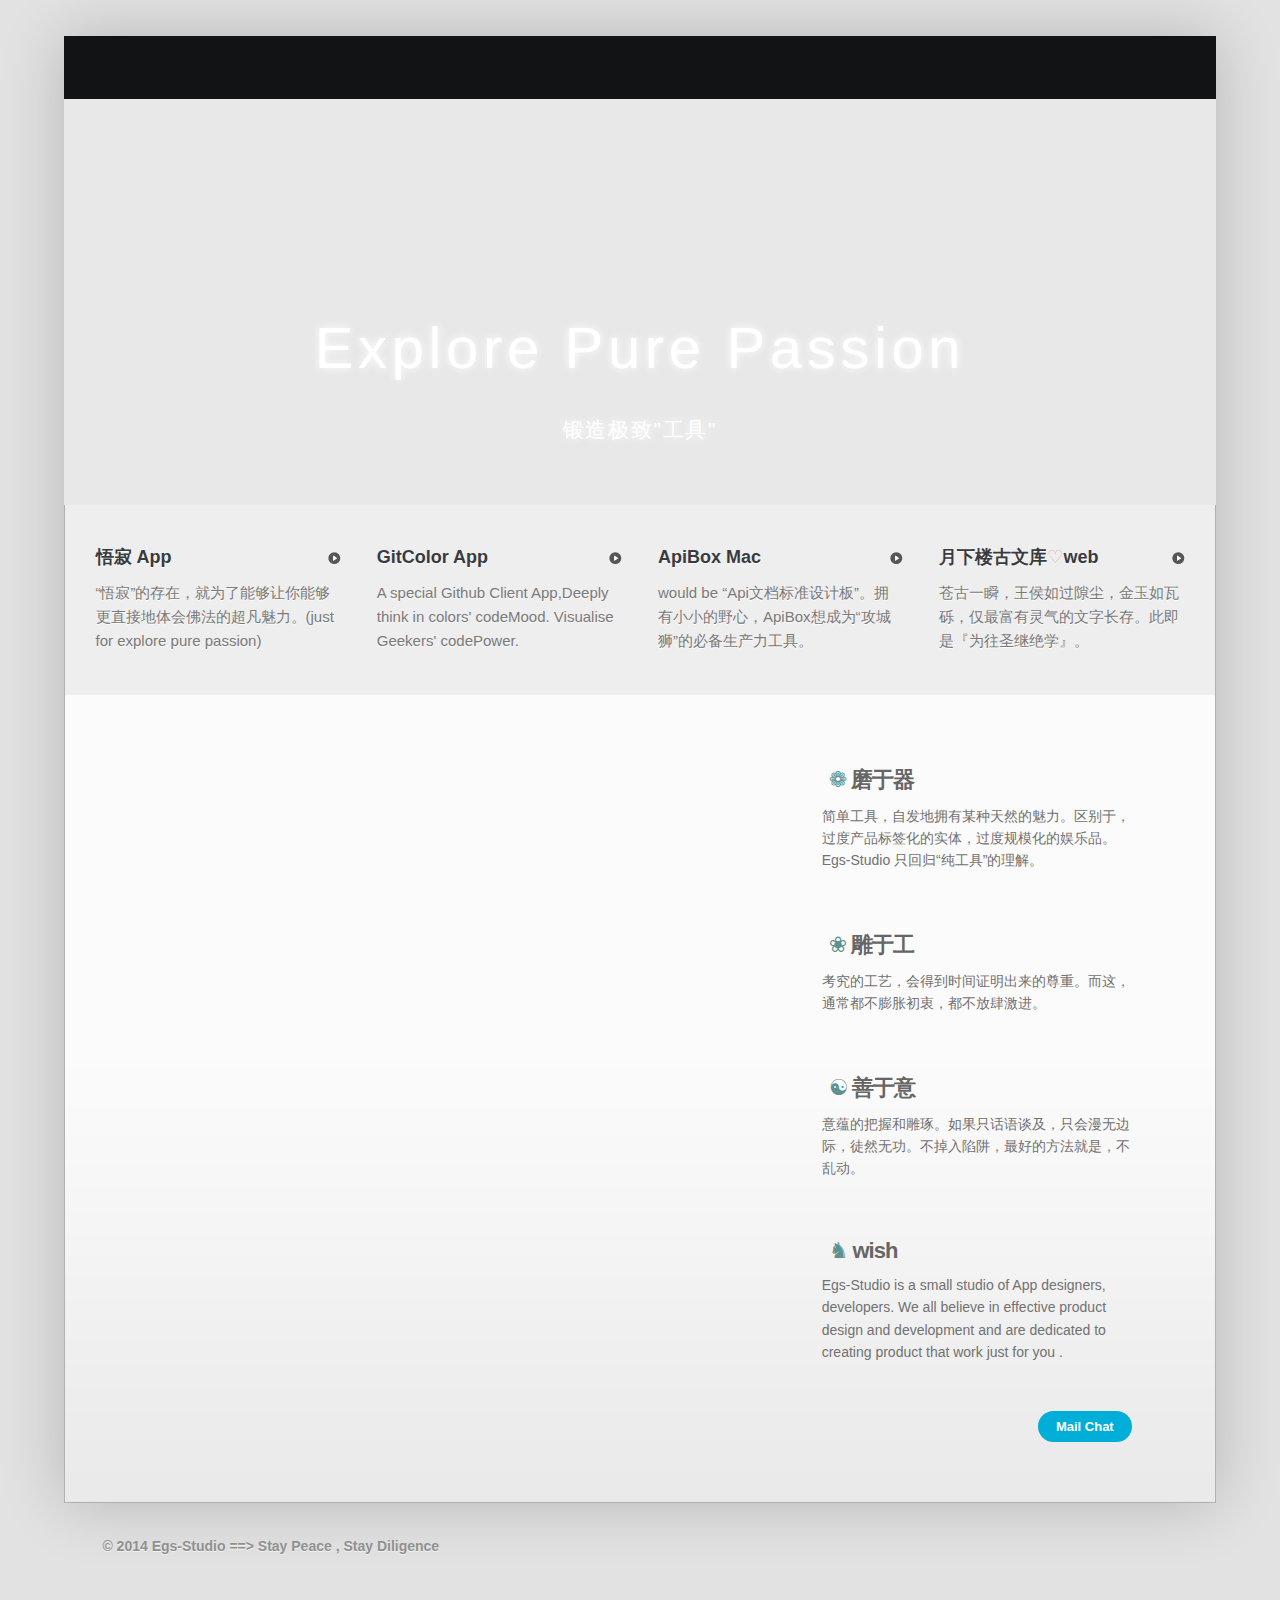
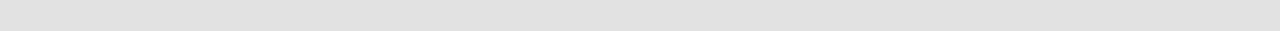
==== commit ac8421b5: "remove dos tip" ====
--- a/index.html
+++ b/index.html
@@ -21,6 +21,8 @@
     <link rel="shortcut icon" href="apple-touch-icon.png">
     <link rel="shortcut icon" href="favicon.ico">
 
+    
+
     <script src="js/libs/modernizr-2.0.6.min.js"></script>
 
     <link rel="stylesheet" href="themes/site_themes/momentum/css/screen-20120328.css">
@@ -294,7 +296,7 @@
                     </a>
                 </div>
                 <div class="item">
-                    <a href="http://www.ApiBox.cc" target="_blank">
+                    <a href="http://www.egs-studio.com/ApiBox/" target="_blank">
                         <h3>ApiBox Mac</h3>
 
                         <p> would be “Api文档标准设计板”。拥有小小的野心，ApiBox想成为“攻城狮”的必备生产力工具。</p>
@@ -302,7 +304,7 @@
                 </div>
 
                 <div class="item">
-                    <a href="http://www.yuexialou.com/index.html" target="_blank">
+                    <a href="http://www.yuexialou.com" target="_blank">
                         <h3>月下楼古文库<span class="heart">♡</span>web</h3>
 
                         <p>苍古一瞬，王侯如过隙尘，金玉如瓦砾，仅最富有灵气的文字长存。此即是『为往圣继绝学』。</p>
@@ -357,8 +359,7 @@
 </div>
 <footer id="footerCopyright" class="clearfix">
 
-    <p style="font-size:14px">&copy; 2014 Egs-Studio ==> Stay Peace , Stay Diligence <a href="http://ip.dnspod.cn/" target="_blank"
-                                                                 style="color: rgb(94,146,145);">本地DNS优化</a></p>
+    <p style="font-size:14px">&copy; 2014 Egs-Studio ==> Stay Peace , Stay Diligence</p>
 
 </footer>
 
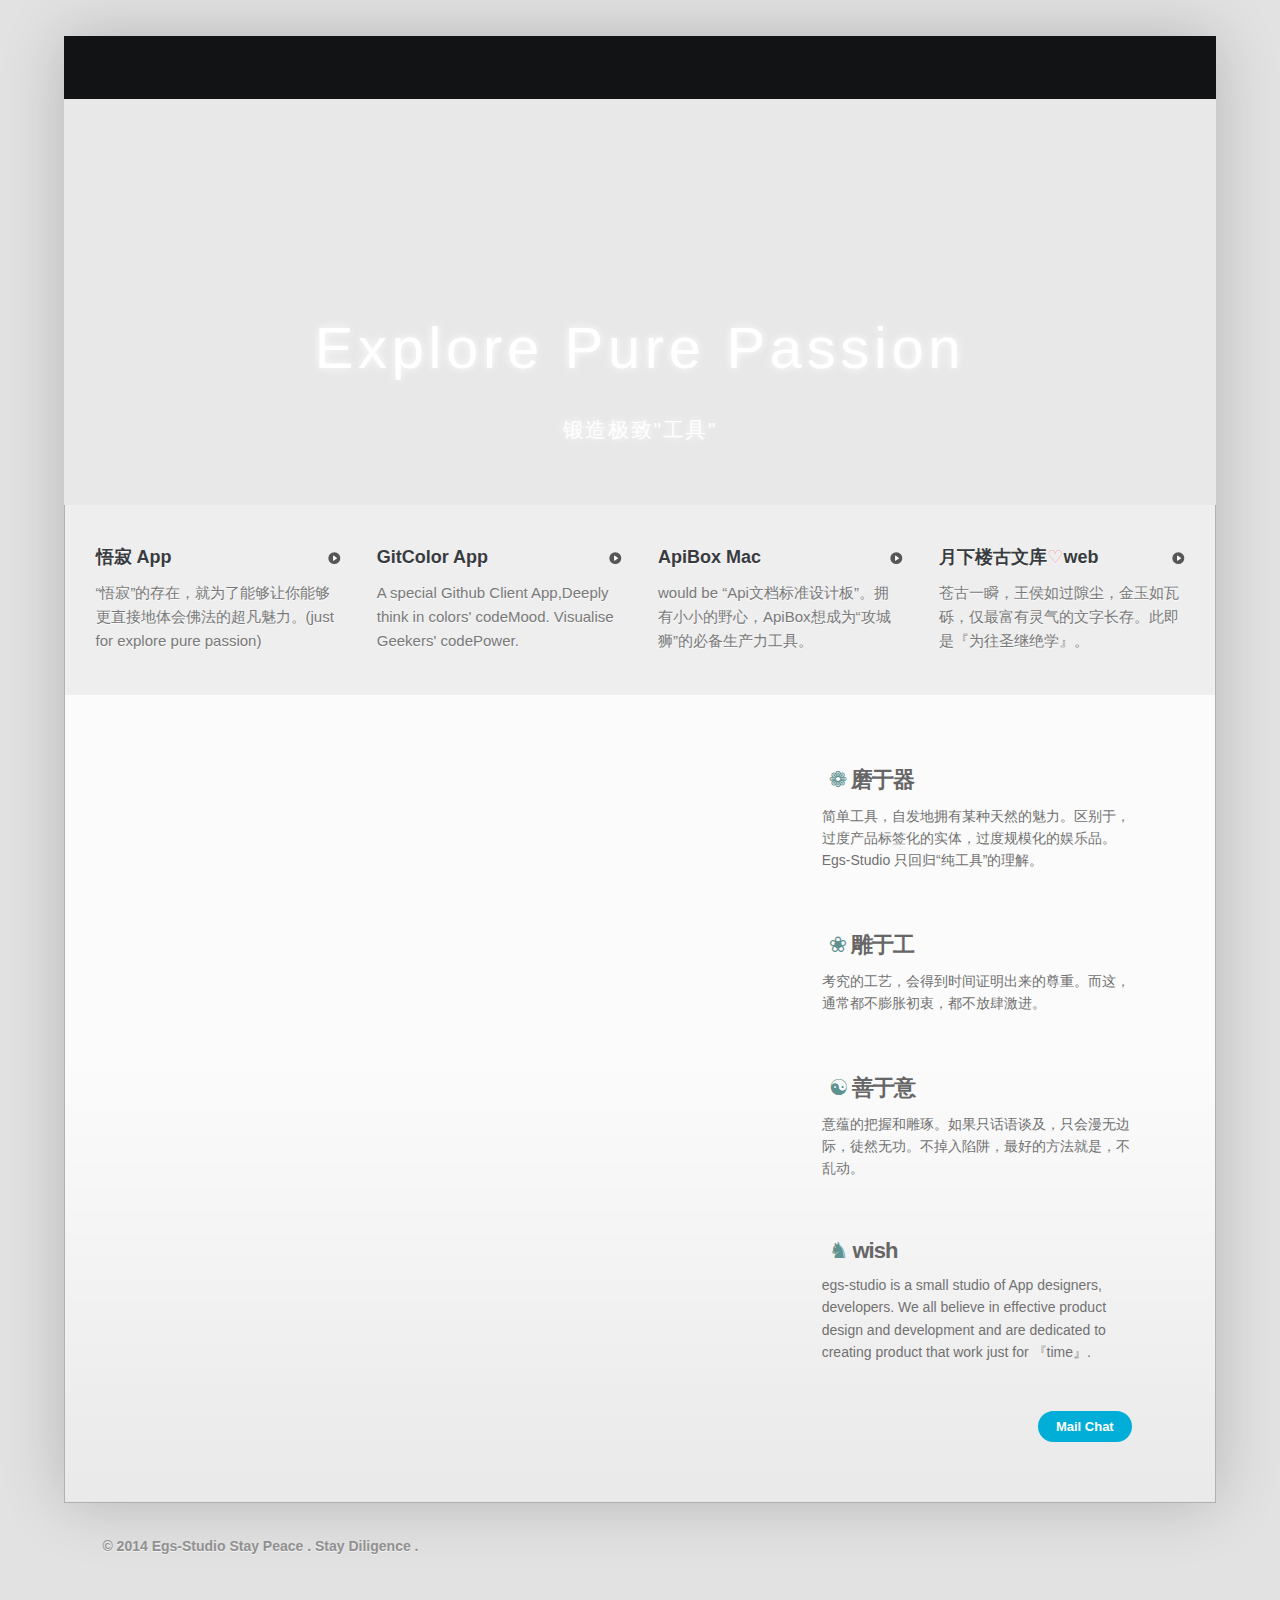
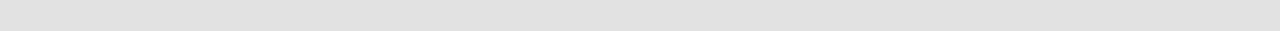
==== commit 2be58140: "begin deep-paper" ====
--- a/index.html
+++ b/index.html
@@ -12,7 +12,7 @@
     <meta charset="utf-8">
     <meta http-equiv="X-UA-Compatible" content="IE=edge,chrome=1">
     <meta name="viewport" content="width=device-width, initial-scale=1.0, maximum-scale=1.0, user-scalable=no">
-    <title>Product Design &amp; App Development | Egs-Studio</title>
+    <title>磨于器 | Egs-Studio</title>
     <meta name="description"
           content="Egs-Studio is a small studio of App designers, developers. We all believe in effective product design and development and are dedicated to creating product that work just for you .">
     <meta name="author" content="egs-studio">
@@ -265,7 +265,7 @@
 
     </header>
 
-    <div id="hero_new"  style="position:relative;background:#e8e8e8 url(http://b-egs-studio-images.oss-cn-shenzhen.aliyuncs.com/studiosite%2Fhome-hero.jpg) no-repeat right 50%;padding:0;height:406px;text-align:center;" >
+    <div id="hero_new"  style="position:relative;background:#e8e8e8 url(http://b-egs-studio-images.oss-cn-shenzhen.aliyuncs.com/studiosite%2F20170710%2Fegs-heye-tinyver.jpg) no-repeat right 50%;padding:0;height:406px;text-align:center;" >
 
         <p class="light-shadow p1-title " style="">Explore Pure Passion</p>
 
@@ -345,8 +345,8 @@
 
                     <h1  style=" color:#666;font-size:22px;margin:10px 2px;"><span style="margin:0px 5px;color:rgb(94,146,145)">♞</span>wish</h1>
 
-                    <p  >Egs-Studio is a small studio of App designers, developers. We all believe in effective product
-                        design and development and are dedicated to creating product that work just for you .</p>
+                    <p  >egs-studio is a small studio of App designers, developers. We all believe in effective product
+                        design and development and are dedicated to creating product that work just for 『time』.</p>
                 </div>
 
                 <div class="service clearfix">
@@ -359,7 +359,7 @@
 </div>
 <footer id="footerCopyright" class="clearfix">
 
-    <p style="font-size:14px">&copy; 2014 Egs-Studio ==> Stay Peace , Stay Diligence</p>
+    <p style="font-size:14px">&copy; 2014 Egs-Studio  Stay Peace . Stay Diligence .</p>
 
 </footer>
 
--- a/themes/site_themes/momentum/css/style_768-20120328.css
+++ b/themes/site_themes/momentum/css/style_768-20120328.css
@@ -308,7 +308,7 @@
 	/*bottom:12%;*/
 	top:5%;
 	right:34%;
-	background:transparent url(http://b-egs-studio-images.oss-cn-shenzhen.aliyuncs.com/studiosite%2FapiBox2.png) no-repeat 0 0;
+	background:transparent url(http://b-egs-studio-images.oss-cn-shenzhen.aliyuncs.com/studiosite%2F20170710%2Fdeep-paper.com.png) no-repeat 0 0;
 
 }
 
--- a/themes/site_themes/momentum/css/style_768-20120328.css
+++ b/themes/site_themes/momentum/css/style_768-20120328.css
@@ -308,7 +308,7 @@
 	/*bottom:12%;*/
 	top:5%;
 	right:34%;
-	background:transparent url(http://b-egs-studio-images.oss-cn-shenzhen.aliyuncs.com/studiosite%2FapiBox2.png) no-repeat 0 0;
+	background:transparent url(http://b-egs-studio-images.oss-cn-shenzhen.aliyuncs.com/studiosite%2F20170710%2Fdeep-paper.com.png) no-repeat 0 0;
 
 }
 
